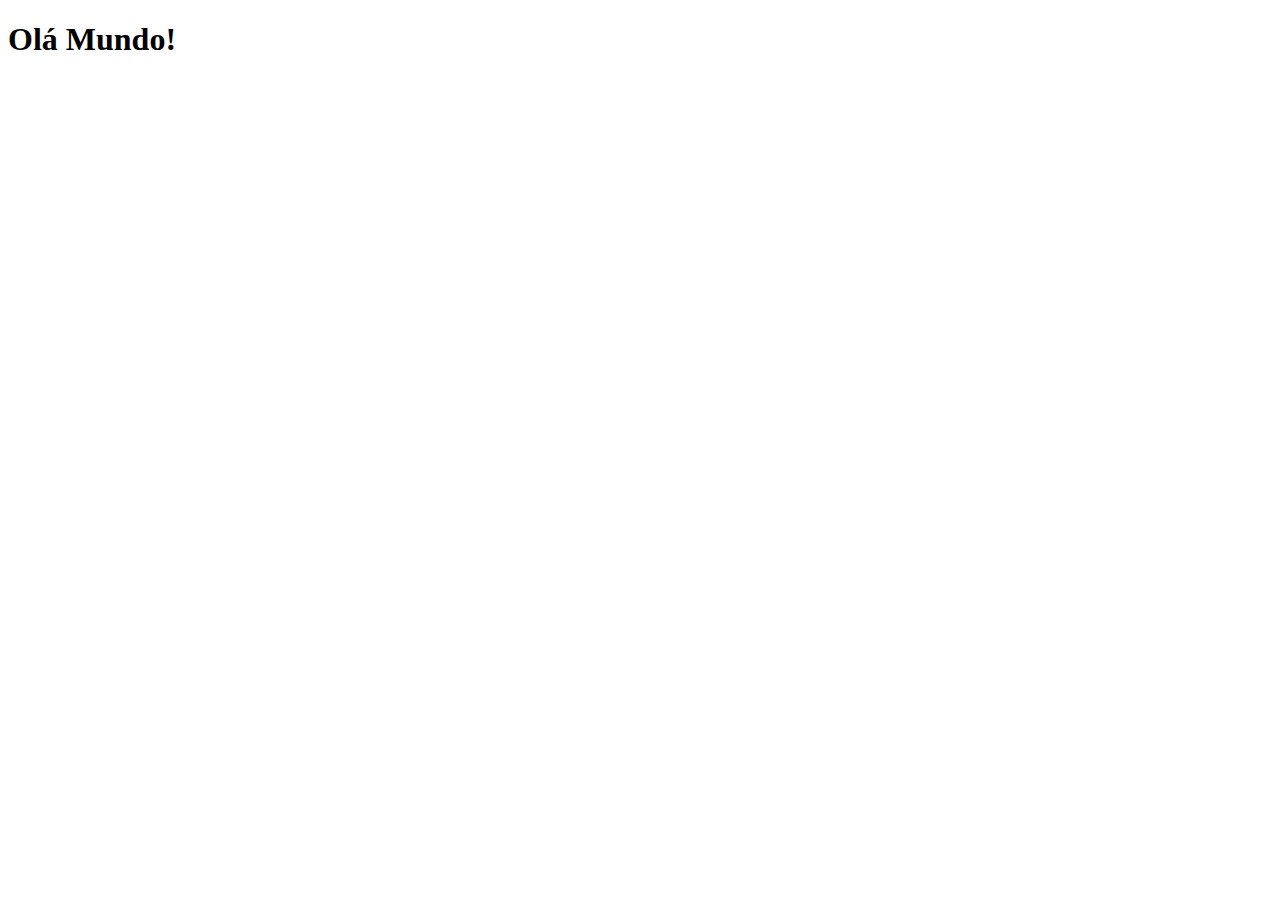
==== index.html @ 254342ad "atualizei projeto" ====
<!DOCTYPE html>
<html lang="pt-br">
<head>
    <meta charset="UTF-8">
    <meta name="viewport" content="width=device-width, initial-scale=1.0">
    <link rel="shortcut icon" href="favicon.ico" type="image/x-icon">
    <title>Projeto Redes Sociais</title>
</head>
<body>
    <h1>Olá Mundo!</h1>
</body>
</html>
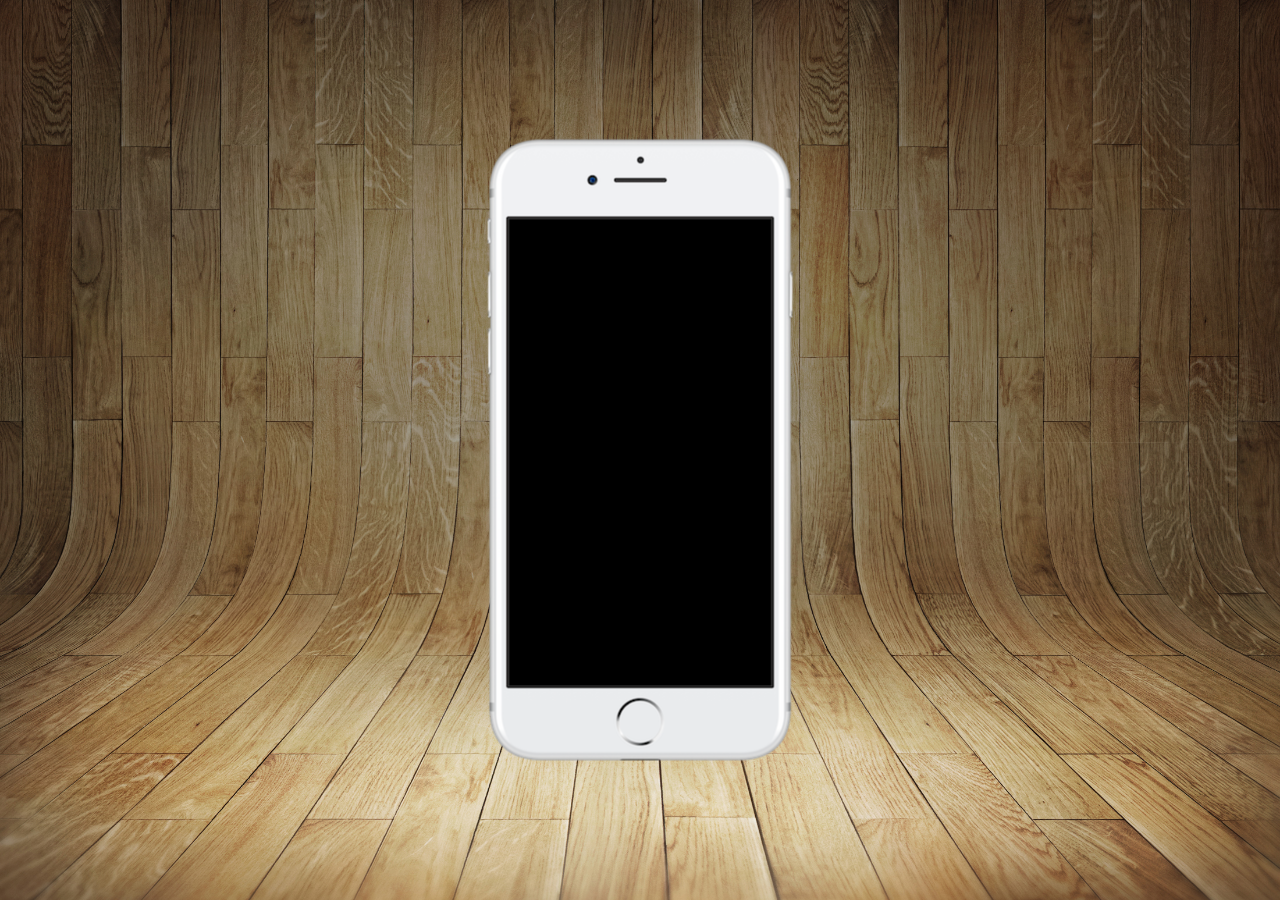
==== commit 89e6716a: "atualizei projeto" ====
--- a/index.html
+++ b/index.html
@@ -4,9 +4,18 @@
     <meta charset="UTF-8">
     <meta name="viewport" content="width=device-width, initial-scale=1.0">
     <link rel="shortcut icon" href="favicon.ico" type="image/x-icon">
+    <link rel="stylesheet" href="estilos/style.css">
     <title>Projeto Redes Sociais</title>
 </head>
 <body>
-    <h1>Olá Mundo!</h1>
+    <main>
+        <section id="telefone">
+
+        </section>
+        <section id="redes-sociais">
+
+
+        </section>
+    </main>
 </body>
 </html>--- a/estilos/style.css
+++ b/estilos/style.css
@@ -0,0 +1,36 @@
+@charset "UTF-8";
+
+* {
+    margin: 0px;
+    padding: 0px;
+    font-family: Arial, Helvetica, sans-serif;
+}
+
+html,body {
+    height: 100vh;
+    width: 100vw;
+    background-color: black;
+}
+
+body {
+    background: url('../imagens/fundo-madeira.jpg') no-repeat top center;
+    background-size: cover;
+    background-attachment: fixed;
+}
+main {
+    height: 100vh;
+    position: relative;
+    
+}
+
+section#telefone {
+
+    position: absolute;
+    top: 50%;
+    left: 50%;
+    transform: translate(-50%, -50%);
+
+    height: 627px;
+    width: 311px;
+    background: url('../imagens/frame-iphone.png') no-repeat;
+}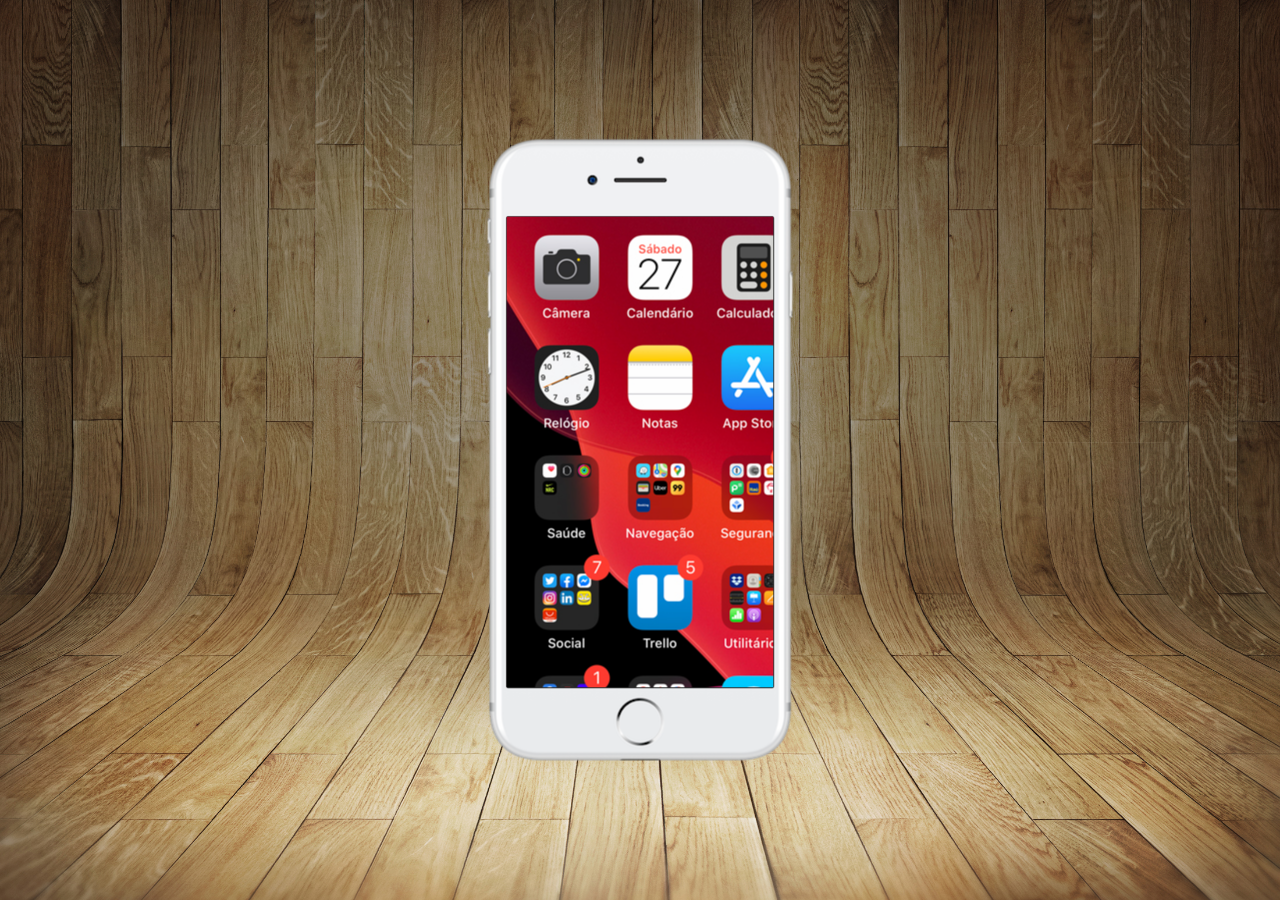
==== commit 714e3b89: "atualizei projeto" ====
--- a/index.html
+++ b/index.html
@@ -10,7 +10,7 @@
 <body>
     <main>
         <section id="telefone">
-
+<iframe src="home.html" name="tela" id="tela" frameborder="0"></iframe>
         </section>
         <section id="redes-sociais">
 
--- a/estilos/style.css
+++ b/estilos/style.css
@@ -33,4 +33,12 @@
     height: 627px;
     width: 311px;
     background: url('../imagens/frame-iphone.png') no-repeat;
+}
+
+iframe#tela {
+    position: relative;
+    top: 80px;
+    left: 22px;
+    width: 267px;
+    height: 471px;
 }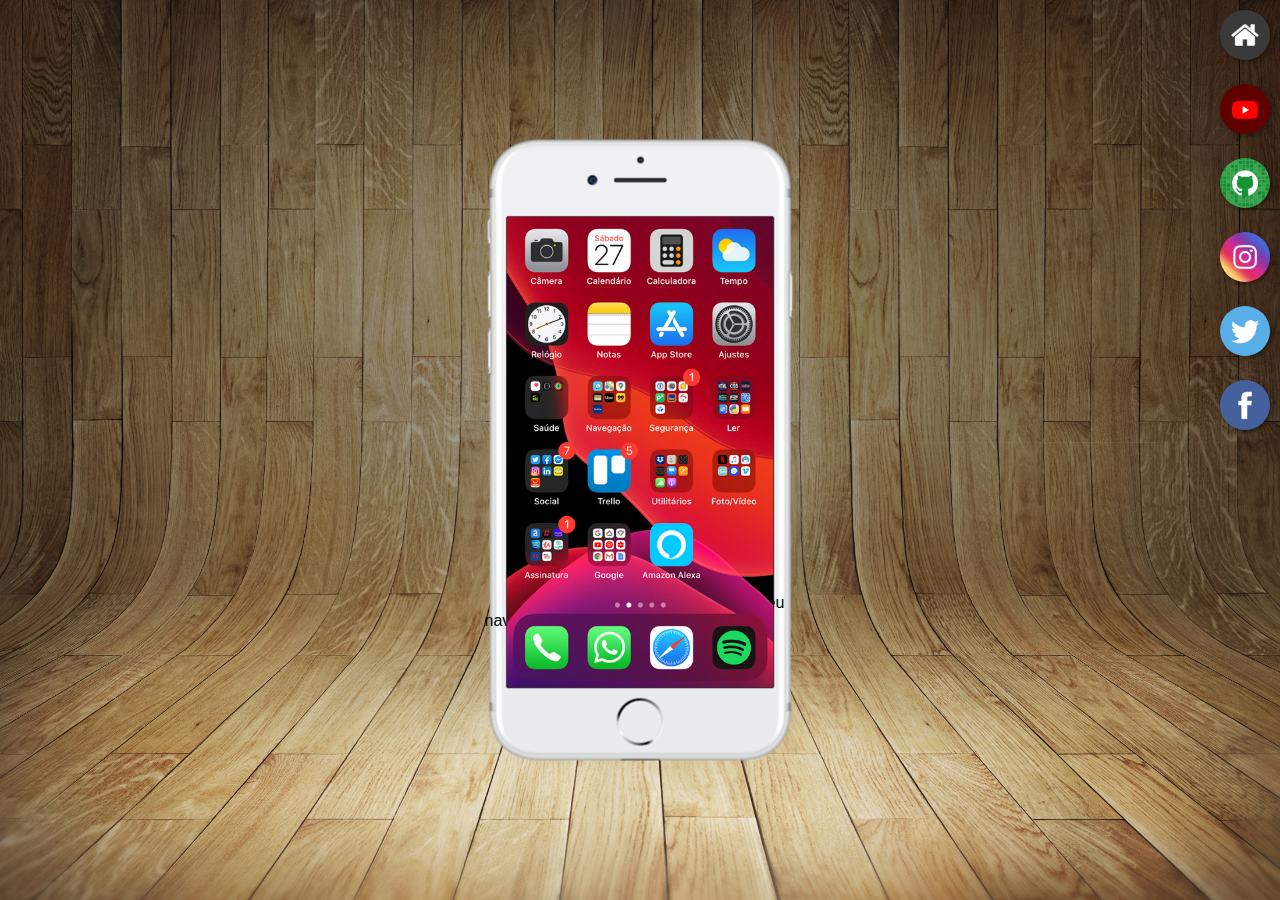
==== commit 7c0b1264: "botões laterais" ====
--- a/index.html
+++ b/index.html
@@ -11,9 +11,15 @@
     <main>
         <section id="telefone">
 <iframe src="home.html" name="tela" id="tela" frameborder="0"></iframe>
+Seu navegador não é compatível com isso.
         </section>
         <section id="redes-sociais">
-
+<a href="#" target="tela"><img src="imagens/logo-home.jpg" alt="Home"></a><br>
+<a href="#" target="tela"><img src="imagens/logo-youtube.jpg" alt="Youtube"></a><br>
+<a href="#" target="tela"><img src="imagens/logo-github.jpg" alt="Github"></a><br>
+<a href="#" target="tela"><img src="imagens/logo-instagram.jpg" alt="Instagram"></a><br>
+<a href="#" target="tela"><img src="imagens/logo-twitter.jpg" alt="Twitter"></a><br>
+<a href="#" target="tela"><img src="imagens/logo-facebook.jpg" alt="Facebook"></a><br>
 
         </section>
     </main>
--- a/estilos/style.css
+++ b/estilos/style.css
@@ -41,4 +41,20 @@
     left: 22px;
     width: 267px;
     height: 471px;
+}
+section#redes-sociais {
+    text-align: right;
+}
+section#redes-sociais img {
+    width: 50px;
+    margin: 10px;
+    border-radius: 50%;
+    box-shadow: 2px 2px 5px rgba(0, 0, 0, 0.406);
+}
+
+section#redes-sociais img:hover {
+    border: 2px solid rgba(255, 255, 255, 0.6);
+    transform: translate(-3px, -3px);
+    box-shadow: 5px 5px 10px rgba(0, 0, 0, 0.63);
+    transition: transform .3s, border 1s;
 }